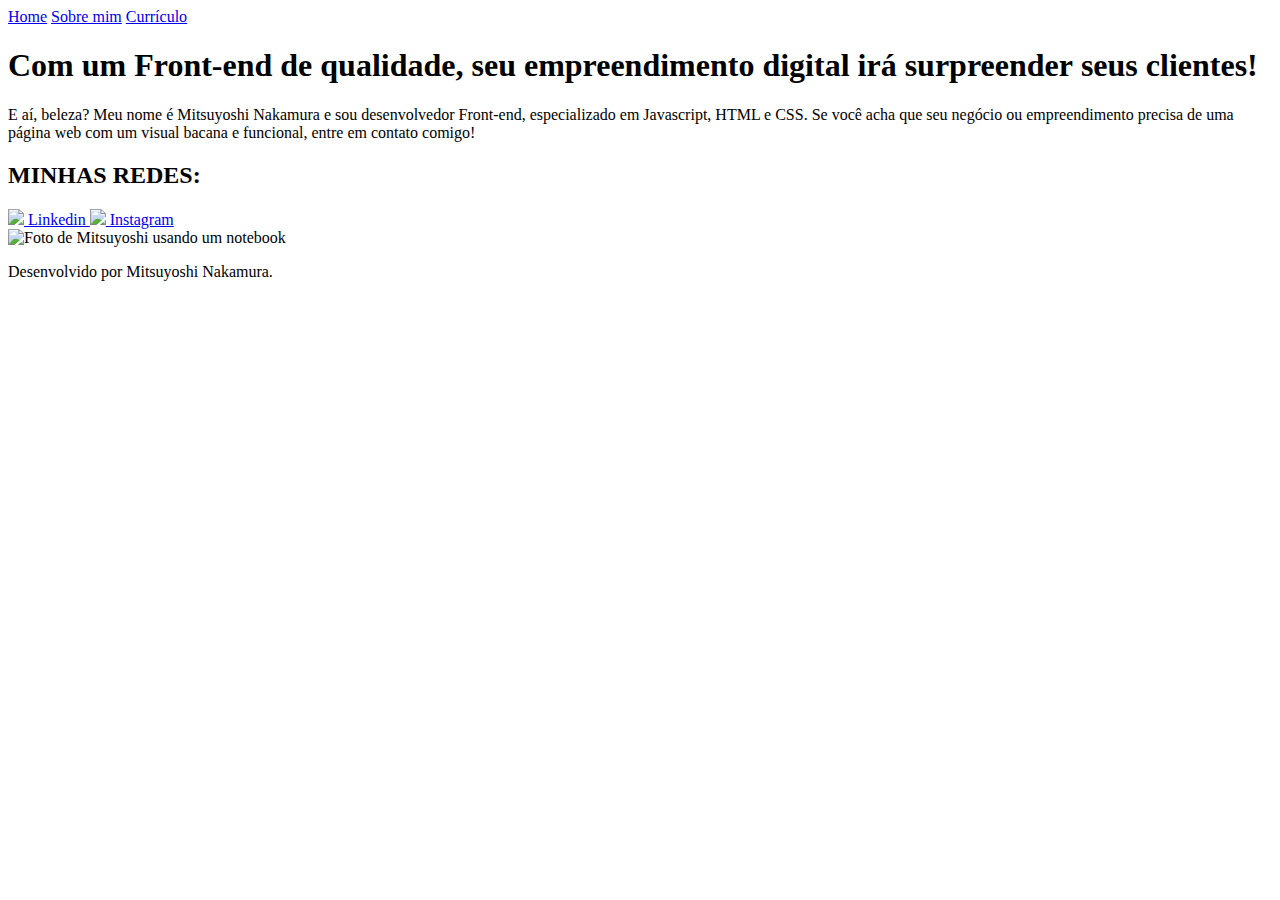
==== index.html @ 76d032c3 "Add files via upload" ====
<!DOCTYPE html>
<html lang="pt-br">
<head>
    <meta charset="UTF-8">
    <meta http-equiv="X-UA-Compatible" content="IE=edge">
    <meta name="viewport" content="width=device-width, initial-scale=1.0">
    <title>Portfolio</title>
    <link rel="stylesheet" href="./estilos/style.css">
</head>
<body>
    <header class="cabecalho">
        <nav class="cabecalho__menu">
            <a class="cabecalho__menu__link" href="index.html">Home</a>
            <a class="cabecalho__menu__link" href="about.html">Sobre mim</a>
            <a class="cabecalho__menu__link" href="curriculum.html">Currículo</a>
        </nav>
    </header>
    <main class="apresentacao">
        <section class="apresentacao__conteudo">
            <h1  class="apresentacao__conteudo__titulo">Com um <strong class="titulo-destaque">Front-end de qualidade</strong>, seu empreendimento digital irá <strong class="titulo-destaque">surpreender</strong> seus clientes!</h1>
            <p class="apresentacao__conteudo__texto">E aí, beleza? Meu nome é Mitsuyoshi Nakamura e sou desenvolvedor Front-end, especializado em Javascript, HTML e CSS. Se você acha que seu negócio ou empreendimento precisa de uma página web com um visual bacana e funcional, entre em contato comigo!</p>
            <div class="apresentacao__links">
                <h2 class="apresentacao__links__acesse">MINHAS REDES:</h2>
                <a class="apresentacao__links__navegacao" href="https://www.linkedin.com/in/mitsuyoshijunior/">
                    <img src="./assets/linkedin.png">
                    Linkedin
                </a>
                <a class="apresentacao__links__navegacao" href="https://instagram.com/jrnakamura">
                    <img src="./assets/instagram.png">
                    Instagram
                </a>
            </div>
        </section>
        <img class="apresentacao__imagem" src="assets/imagem.png" alt="Foto de Mitsuyoshi usando um notebook">
    </main>
    <footer class="rodape">
        <p>Desenvolvido por Mitsuyoshi Nakamura.</p>
    </footer>
</body>
</html>
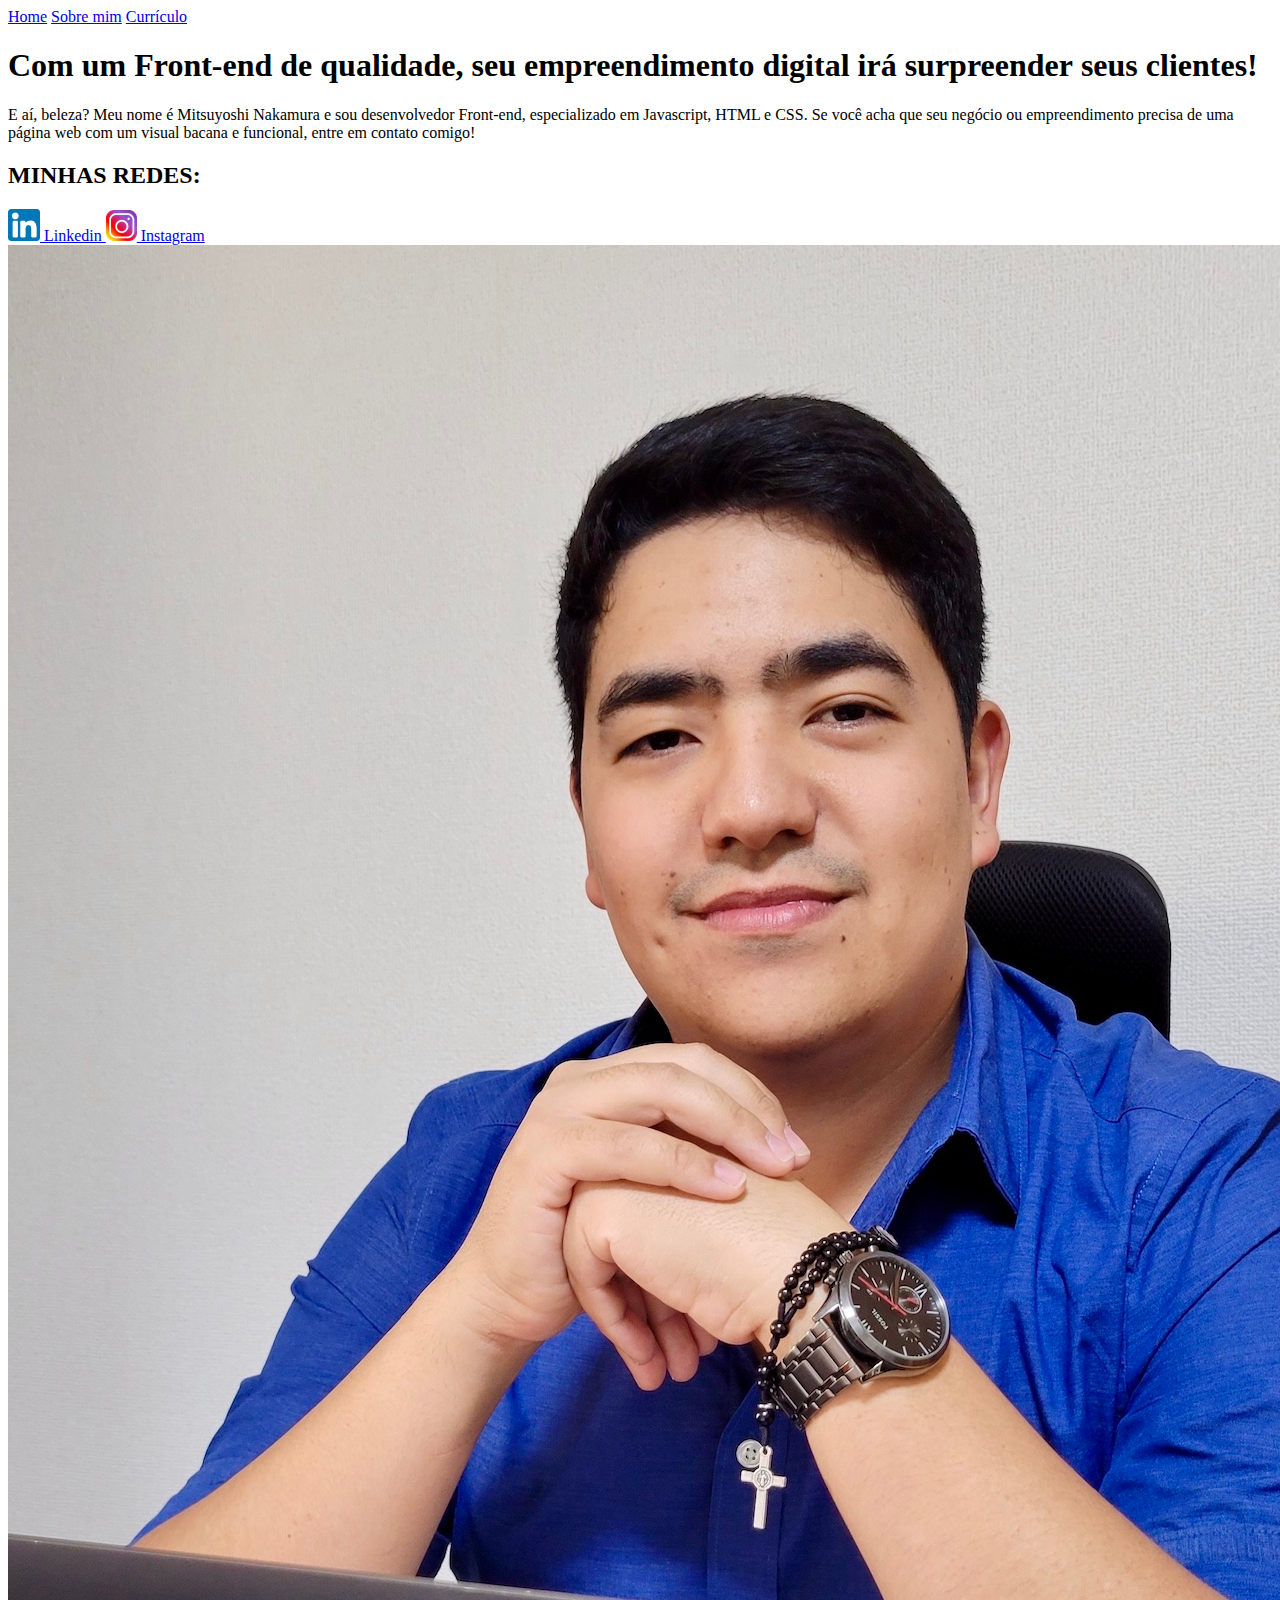
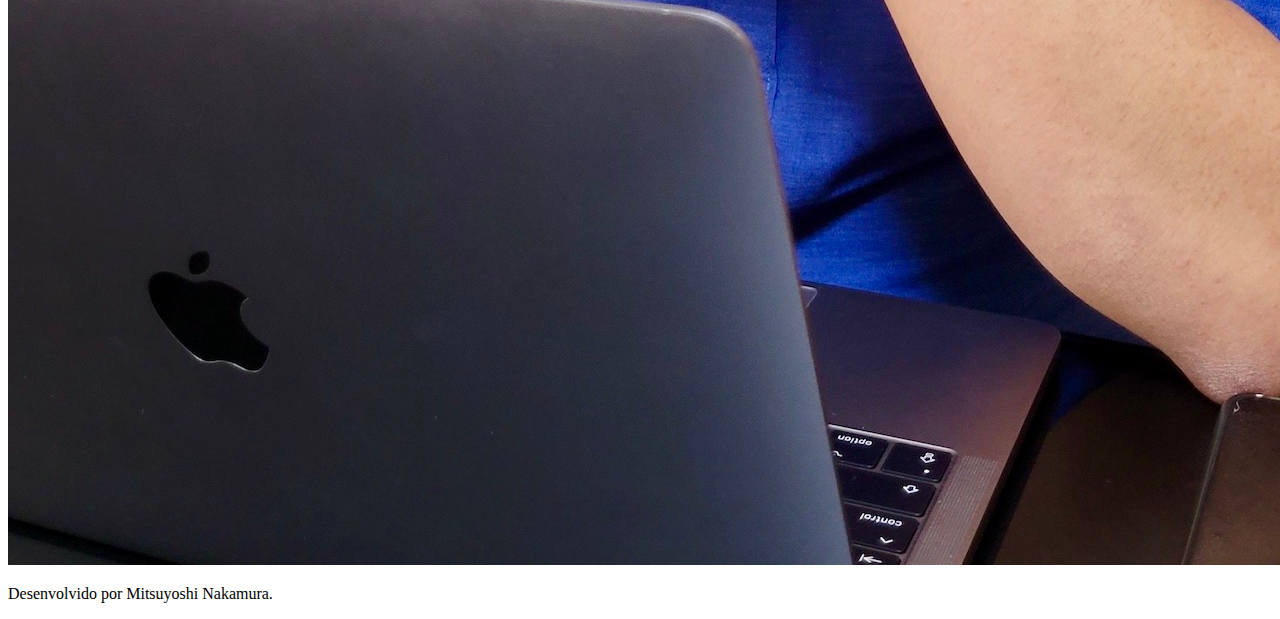
==== commit 1a023c94: "Add files via upload" ====
--- a/index.html
+++ b/index.html
@@ -31,7 +31,7 @@
                 </a>
             </div>
         </section>
-        <img class="apresentacao__imagem" src="assets/imagem.png" alt="Foto de Mitsuyoshi usando um notebook">
+        <img class="apresentacao__imagem" src="assets/imagem.jpg" alt="Foto de Mitsuyoshi usando um notebook">
     </main>
     <footer class="rodape">
         <p>Desenvolvido por Mitsuyoshi Nakamura.</p>
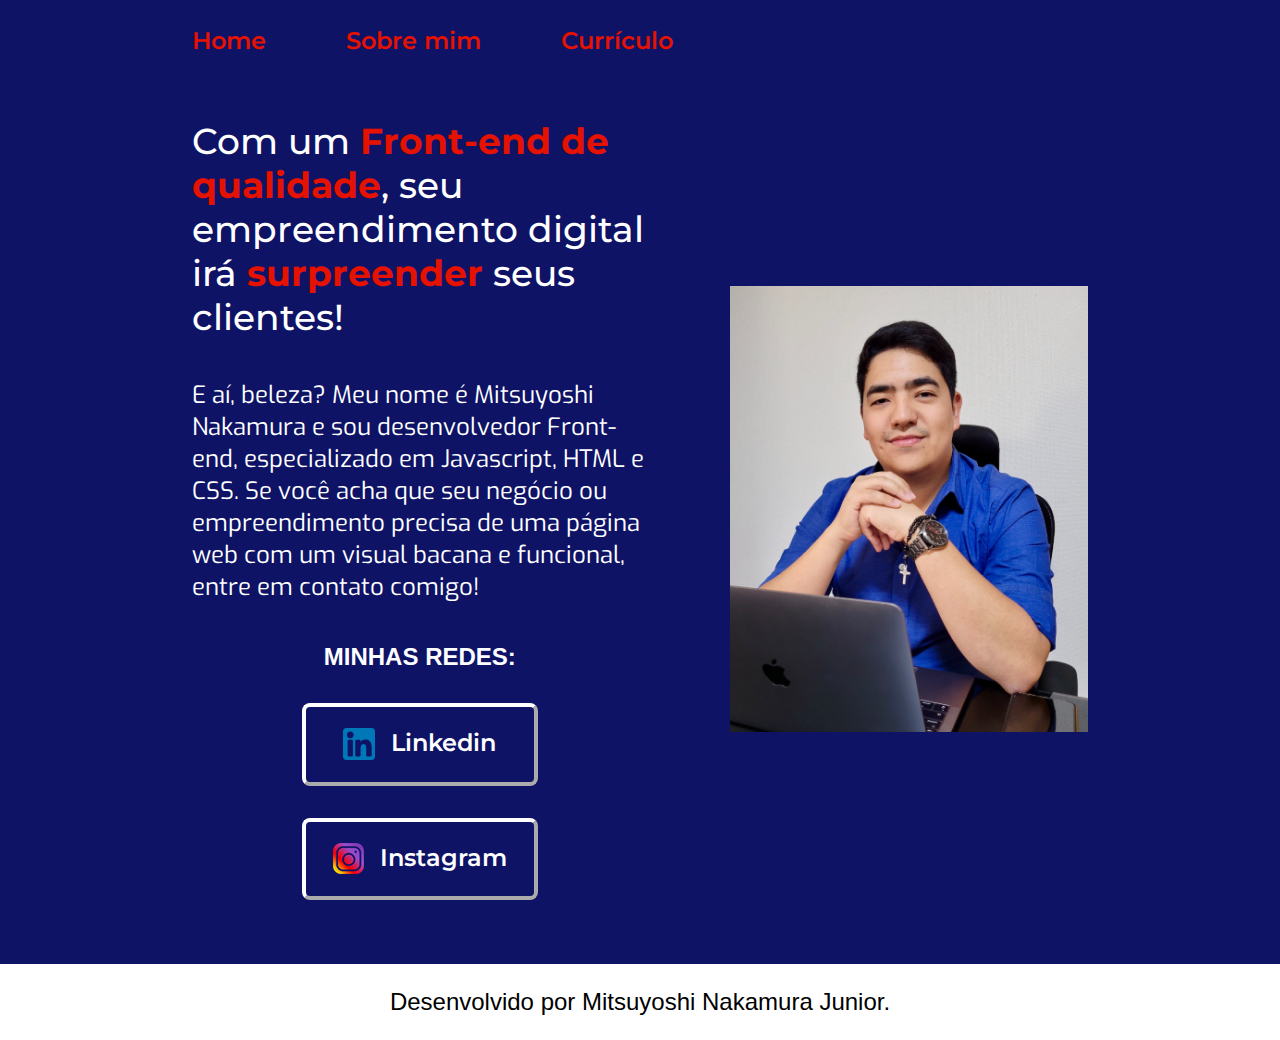
==== commit 13be0433: "Atualizando o nome do autor" ====
--- a/index.html
+++ b/index.html
@@ -34,7 +34,7 @@
         <img class="apresentacao__imagem" src="assets/imagem.jpg" alt="Foto de Mitsuyoshi usando um notebook">
     </main>
     <footer class="rodape">
-        <p>Desenvolvido por Mitsuyoshi Nakamura.</p>
+        <p>Desenvolvido por Mitsuyoshi Nakamura Junior.</p>
     </footer>
 </body>
 </html>--- a/estilos/style.css
+++ b/estilos/style.css
@@ -0,0 +1,161 @@
+@import url('https://fonts.googleapis.com/css2?family=Exo:wght@200&family=Montserrat:wght@200;500;600&family=Patrick+Hand&display=swap');
+
+:root {
+    --cor-primaria: #0e1366;
+    --cor-secundaria: white;
+    --cor-terciaria: #E61200;
+    --cor-hover: lightslategray;
+
+    --fonte-principal: 'Montserrat', sans-serif;
+    --fonte-secundaria: 'Exo', sans-serif;
+    --fonte-terciaria: 'Gill Sans', 'Gill Sans MT', Calibri, 'Trebuchet MS', sans-serif;
+}
+
+/* pra retirar todas as margens e paddings padroes. Aconselhavel e mais comum nos projetos */
+* { 
+    margin: 0;
+    padding: 0;
+}
+
+body {
+    /* height: 100vh; */
+    box-sizing: border-box;
+    background-color: var(--cor-primaria);
+    color: var(--cor-secundaria);
+}
+
+.cabecalho {
+    padding: 2% 0% 0% 15%;
+}
+
+.cabecalho__menu {
+    display: flex;
+    gap: 80px;
+}
+
+.cabecalho__menu__link {
+    font-family: var(--fonte-principal);
+    font-size: 1.5rem;
+    font-weight: 600;
+    color: var(--cor-terciaria);
+    text-decoration: none;
+}
+
+.apresentacao {
+    padding: 5% 15%;
+    display: flex;
+    align-items: center;
+    justify-content: space-between;
+    gap: 82px;
+}
+
+.apresentacao__conteudo {
+    width: 60%;
+    display: flex;
+    flex-direction: column;
+    gap: 40px;
+}
+
+.apresentacao__conteudo__curriculo {
+    width: 60%;
+    display: flex;
+    flex-direction: column;
+    gap: 20px;
+}
+
+.apresentacao__conteudo__titulo {
+    font-size: 2.25rem;
+    font-family: var(--fonte-principal);
+    font-weight: 500;
+}
+
+.titulo-destaque {
+    color: var(--cor-terciaria);
+}
+
+.apresentacao__conteudo__texto {
+    font-size: 1.5rem;
+    font-family: var(--fonte-secundaria);
+}
+
+.apresentacao__conteudo__texto__link__curriculo {
+    font-size: 1.5rem;
+    font-family: var(--fonte-secundaria);
+    text-decoration: none;
+    color: var(--cor-terciaria);
+}
+
+.apresentacao__links {
+    display: flex;
+    flex-direction: column;
+    justify-content: space-between;
+    align-items: center;
+    gap: 32px;
+    
+}
+
+.apresentacao__links__acesse {
+    font-family: var(--fonte-terciaria);
+    font-size: 1.5rem;
+}
+
+.apresentacao__links__navegacao {
+    /* background-color: white; */
+    display: flex;
+    justify-content: center;
+    gap: 16px;
+    border: 4px outset var(--cor-secundaria);
+    width: 50%;
+    text-align: center;
+    border-radius: 8px;
+    font-size: 1.5rem;
+    font-weight: 600;
+    padding: 21.5px 0px;
+    text-decoration: none;
+    color: var(--cor-secundaria);
+    font-family: var(--fonte-principal);
+    
+}
+
+.apresentacao__links__navegacao:hover {
+    background-color: var(--cor-hover);
+    padding-right: 1%;
+    padding-left: 1%;
+}
+
+.apresentacao__imagem {
+    width: 40%;
+}
+
+.rodape {
+    color: black;
+    padding: 24px;
+    background-color: var(--cor-secundaria);
+    text-align: center;
+    font-family: var(--fonte-terciaria);
+    font-size: 1.5rem;
+}
+
+@media (max-width: 1200px) {
+    .cabecalho {
+        padding: 10%;
+    }
+
+    .cabecalho__menu {
+        justify-content: center;
+    }
+
+    .apresentacao {
+        flex-direction: column-reverse;
+        padding: 5%;
+    }
+
+    .apresentacao__conteudo {
+        width: auto;
+    }
+
+    .apresentacao__conteudo__curriculo {
+        width: auto;
+    }
+
+}